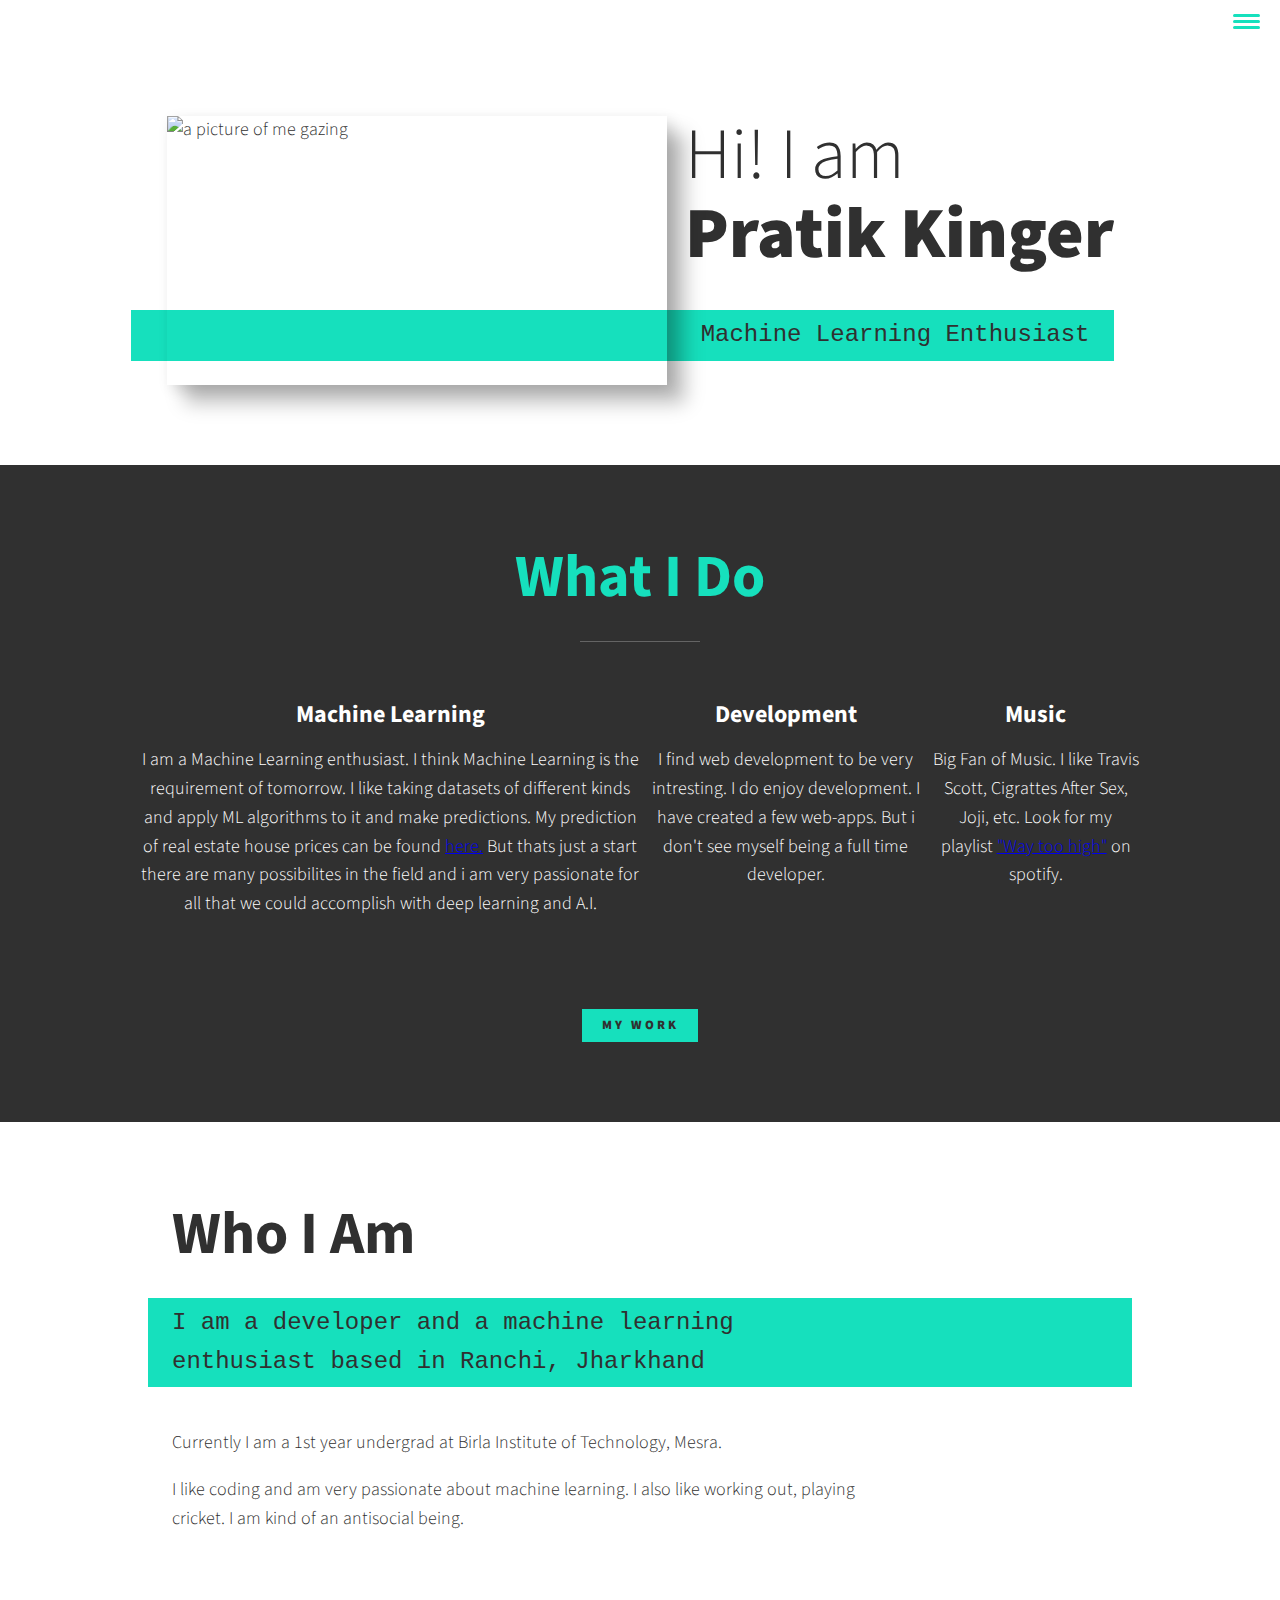
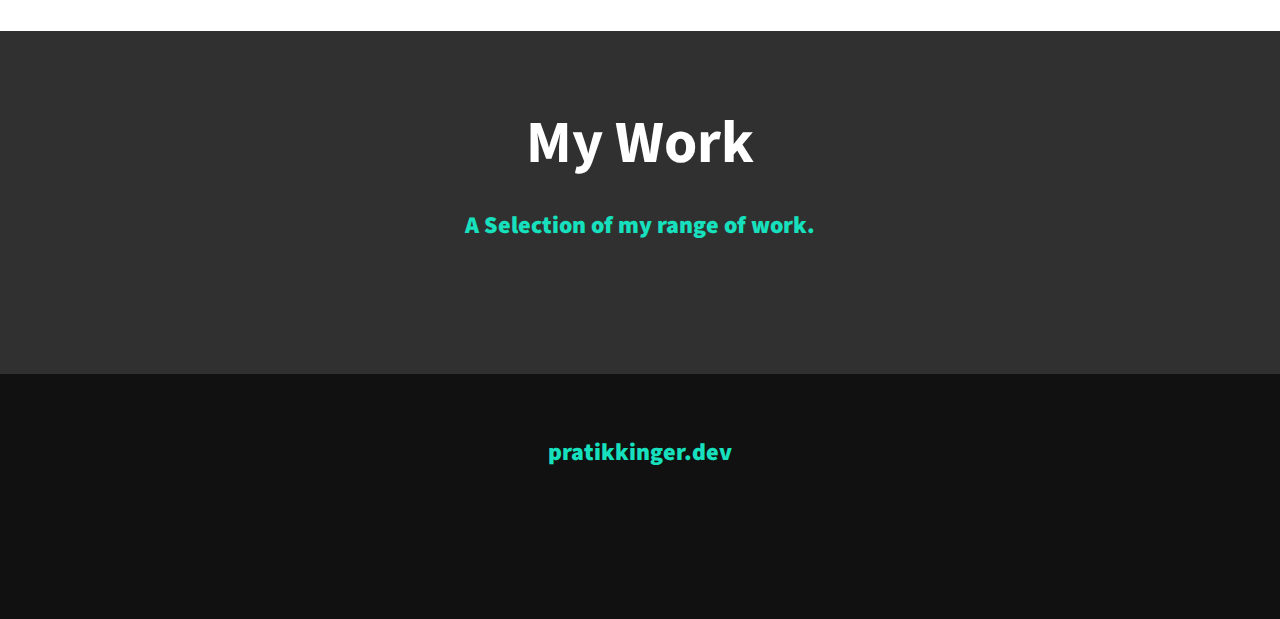
==== index.html @ e16b384f "Rename portfolio.html to index.html" ====
<!DOCTYPE html>
    <head>
        <meta charset="utf-8">
        <meta http-equiv="X-UA-Compatible" content="IE=edge">
        <title>Pratik Portfolio</title>
        <meta name="description" content="">
        <meta name="viewport" content="width=device-width, initial-scale=1.0">
        <script src="https://kit.fontawesome.com/298c49ebe2.js" crossorigin="anonymous"></script>
        <link rel="stylesheet" href="https://cdnjs.cloudflare.com/ajax/libs/font-awesome/5.12.0-2/css/all.min.css" integrity="sha256-46r060N2LrChLLb5zowXQ72/iKKNiw/lAmygmHExk/o=" crossorigin="anonymous" />
        <link href="https://fonts.googleapis.com/css2?family=Source+Sans+Pro:wght@200;300;400;900&display=swap" rel="stylesheet">
        <link href="https://fonts.googleapis.com/css2?family=Source+Code+Pro:ital,wght@0,300;0,400;0,500;0,600;0,700;0,900;1,300;1,400;1,500;1,600;1,700;1,900&display=swap" rel="stylesheet">
        <link rel="stylesheet" href="portfolio.css">
    </head>
    <body>
        <header>
            <div class="logo">
                <img src="../Images/logo.png" alt="">
            </div>
            <button class="nav-toggle" aria-label="toggle navigation">
                <span class="hamburger"></span>
            </button>
            <nav class="nav">
                <ul class="nav__list">
                    <li class="nav__item"><a href="#home" class="nav__link">Home</a></li>
                    <li class="nav__item"><a href="#services" class="nav__link">Services</a></li>
                    <li class="nav__item"><a href="#about" class="nav__link">About Me</a></li>
                    <li class="nav__item"><a href="#work" class="nav__link">My Work</a></li>
                </ul>
            </nav>
        </header>      

        <!-- Introduction  -->
        <section class="intro" id="home">
            <h1 class="section__title section__title--intro">
                Hi! I am <strong>Pratik Kinger</strong>
            </h1>
            <p class="section__subtitle section__subtitle--intro"">Machine Learning Enthusiast</p>
            <img class="intro__img" src="../Images/image1.1.jpg" alt="a picture of me gazing">
            
        </section>

        <!-- My Services -->
        <section class="my-services" id="services">
            <h2 class="section__title section__title--services">What I Do</h2>
            <div class="services">
                <div class="service">
                    <h3>Machine Learning</h3>
                    <p>I am a Machine Learning enthusiast. I think Machine Learning is the requirement of tomorrow. I like taking datasets of different kinds and apply ML algorithms to it and make predictions. My prediction of real estate house prices can be found <a href="https://github.com/its-me-pratik/Small-Projects">here.</a> But thats just a start there are many possibilites in the field and i am very passionate for all that we could accomplish with deep learning and A.I.</p>
                </div>     

                <div class="service">
                    <h3>Development</h3>
                    <p>I find web development to be very intresting. I do enjoy development. I have created a few web-apps. But i don't see myself being a full time developer.</p>
                </div>

                <div class="service">
                    <h3>Music</h3>
                    <p>Big Fan of Music. I like Travis Scott, Cigrattes After Sex, Joji, etc. Look for my playlist <a href="https://open.spotify.com/playlist/7AmLpKijyORW5ZhFS0E2ra?si=j5usQoUrQCOVae9t8mGTPw">"Way too high"</a> on spotify.</p>
                </div>
            </div>
            <a href="#work" class="btn">My Work</a>
        </section>

        <!-- About Me  -->
        <section class="about-me" id="about">
            <h2 class="section__title section__title--about">Who I Am</h2>
            <p class="section__subtitle section__subtitle--about">I am a developer and a machine learning enthusiast based in Ranchi, Jharkhand</p>

            <div class="about-me__body">
                <p>Currently I am a 1st year undergrad at Birla Institute of Technology, Mesra.</p>
                <p>I like coding and am  very passionate about machine learning. I also like working out, playing cricket. I am kind of an antisocial being. </p>
            </div>
            
            <img src="../Images/about-image2.jpg" alt="" class="about-me__img">
        </section>
 
        <!-- My Work -->
        <section class="my-work" id="work">
            <h2 class="section__title section__title--work">My Work</h2>
            <p class="section__subtitle section__subtitle--work">A Selection of my range of work.</p>

            <div class="portfolio">
                <!-- Portfolio item 01 -->
                <a href="#" class="portfolio__item">
                    <img src="../Images/portfolio-01.jpg" alt="" class="portfolio__img">
                </a>
                <!-- Portfolio item 02 -->
                <a href="#" class="portfolio__item">
                    <img src="../Images/portfolio-02.jpg" alt="" class="portfolio__img">
                </a>
                <!-- Portfolio item 03 -->
                <a href="#" class="portfolio__item">
                    <img src="../Images/portfolio-03.jpg" alt="" class="portfolio__img">
                </a>
                 <!-- Portfolio item 03 -->
                 <a href="#" class="portfolio__item">
                    <img src="../Images/portfolio-04.jpg" alt="" class="portfolio__img">
                </a>
                 <!-- Portfolio item 03 -->
                 <a href="#" class="portfolio__item">
                    <img src="../Images/portfolio-05.png" alt="" class="portfolio__img">
                </a>
                 <!-- Portfolio item 03 -->
                 <a href="#" class="portfolio__item">
                    <img src="../Images/portfolio-06.png" alt="" class="portfolio__img">
                </a>

            </div>
        </section>

        <!-- footer -->
        <footer>
            <a href="mailto:dangerous.pratik99@gmail.com" class="footer__link">pratikkinger.dev</a>
            <ul class="social-list">
                <li class="social-list__item">
                    <a href="https://medium.com/@DaveSchools/i-dont-get-it-why-everyone-should-be-on-twitter-and-how-to-enjoy-it-even-if-you-only-have-2-653ce5dd1c83" class="social-list__link">
                        <i class="fab fa-twitter"></i>
                    </a>
                </li>
                <li class="social-list__item">
                    <a href="https://github.com/its-me-pratik" class="social-list__link">
                        <i class="fab fa-github"></i>
                    </a>
                </li>
                <li class="social-list__item">
                    <a href="https://www.instagram.com/its_me___pratik/" class="social-list__link">
                        <i class="fab fa-instagram"></i>
                    </a>
                </li>
                <li class="social-list__item">
                    <a href="https://www.facebook.com/pratik.kinger/" class="social-list__link">
                        <i class="fab fa-facebook"></i>
                    </a>
                </li>   
            </ul>
        </footer>
        <script src="portfolio.js" type="text/javascript"></script>
    </body>
</html>
---- portfolio.css ----
*,
*::before,
*::after{
    box-sizing: border-box;
}
:root{
    --ff-primary: 'Source Sans Pro', sans-serif;
    --ff-secondary: 'Source  Pro', monospace;

    --fw-reg: 300;
    --fw-bold: 900;

    --clr-light: #fff;
    --clr-dark: #303030;
    --clr-accent: #16e0bd;

    --fs-h1: 3rem;
    --fs-h2: 2.25rem;
    --fs-h3: 1.25rem;
    --fs-body: 1rem;

    --bs: 1em 1em 1em rgba(0,0,0,0.25),
          .25em .25em .75em rgba(0,0,0,.15);

}
@media(min-width: 800px){
    :root{
        --fs-h1: 4.5rem;
        --fs-h2: 3.75rem;
        --fs-h3: 1.5rem;
        --fs-body: 1.125rem;
    }
}

 /* General Styles */
 html{
     scroll-behavior: smooth;
 }
 body{
     background: var(--clr-light);
     color: var(--clr-dark);
     margin: 0;
     font-family: var(--ff-primary);
     font-size: var(--fs-body);
     font-weight: var(--fw-reg);
     line-height: 1.6;
 }

 section{
     padding: 5rem 2rem;
 }
 
 img{
     display: block;
     max-width: 100%;
 }
 strong{
     font-weight: var(--fw-bold);
 }

 :focus{
     outline: 3px solid var(--clr-accent);
     outline-offset: 2px;
 }
 /* Buttons */
 .btn{
     display: inline-block;
     padding: 0.5em 1.5em;
     background-color: var(--clr-accent);
     color: var(--clr-dark);
     text-decoration: none;
     cursor: pointer;
     font-size: 0.8rem;
     text-transform: uppercase;
     letter-spacing: 3px;
     font-weight: var(--fw-bold);
     transition: transform 200ms ease-in-out;
 }
 .btn:hover{
     transform: scale(1.2);
 }

 /* Typography */

 h1,h2,h3{
     line-height: 1.1;
     margin: 0;
 }
 h1{ font-size: var(--fs-h1);}
 h2{ font-size: var(--fs-h2);}
 h3{ font-size: var(--fs-h3);}

.section__title{
    margin-bottom: 0.5em;
}
.section__title--intro{
    font-weight: var(--fw-reg);
}

.section__title--intro strong{
    display: block;
}

.section__subtitle{
    margin:0;
    font-size: var(--fs-h3);
}

.section__subtitle--intro, 
.section__subtitle--about{
    background: var(--clr-accent);
    padding: 0.25em 1em;
    font-family: var(--ff-secondary);
    margin-bottom: 1em;
    
}
.section__subtitle--work{
    color: var(--clr-accent);
    font-weight: var(--fw-bold);
    margin-bottom: 2em;
}
/* header */
.logo{
    max-width: 100px;
}
header{
    display: flex;
    justify-content: space-between;
    padding: 1em;
}
.nav{
    position: fixed;
    background: var(--clr-dark);
    color: var(--clr-light);
    top: 0;
    bottom: 0;
    right: 0;
    left: 0;
    z-index: 100;
    transform: translateX(100%);
    transition: transform 250ms ease-in-out;
}
.nav__list{
    list-style: none;
    display: flex;
    height: 100%;
    flex-direction: column;
    justify-content: space-evenly;
    align-items: center;
    margin: 0;
    padding: 0;
}
.nav-toggle{
    padding: 0.5em;
    background: transparent;
    border: 0;
    cursor: pointer;
    position: absolute;
    right: 1em;
    top: 1em;
    z-index: 1000;
}
.nav__link{
    color: inherit;
    font-weight: var(--fw-bold);
    font-size: var(--fs-h2);
    text-decoration: none;
}
.nav__link:hover{
    color: var(--clr-accent);
}

.nav-open .nav{
    transform: translateX(0);
}

.nav-open .nav-toggle{
    position: fixed;
}

.nav-open .hamburger{
    transform: rotate(.625turn);
}

.nav-open .hamburger::before{
    transform: rotate(90deg) translateX(-6px);
}

.nav-open .hamburger::after{
    opacity: 0;
}



.hamburger{
    display: block;
    position: relative;
}

.hamburger,
.hamburger::before,
.hamburger::after{
    background: var(--clr-accent);
    width: 2em;
    height: 3px;
    border-radius: 1em;
    transition: transform 250ms ease-in-out;
}

.hamburger::before,
.hamburger::after{
    content: '';
    position: absolute;
    left: 0;
    right: 0;
}
.hamburger::before{
    top: 6px;
}

.hamburger::after{
    bottom: 6px;
}


/* Intro section */
.intro{
    position: relative;
}

.intro__img{
    box-shadow: var(--bs);
}
.intro__img:hover{
    transform: scale(1.08);
}

@media(min-width: 600px){
    .intro{
        display: grid;
        width: min-content;
        margin: 0 auto;
        grid-column-gap: 1em;
        grid-template-areas: "img title" "img subtitle";
        grid-template-columns: min-content max-content;
    }
    .intro__img{
        grid-area: img;
        min-width: 500px;
        position: relative;
        z-index: 2;
        transition: transform 300ms ease-in-out;
    }
    .section__subtitle--intro{
        align-self: flex-start;
        grid-column: -1 / 1;
        grid-row: 2;
        text-align: right;
        position: relative;
        left: -1.5em;
        width: calc(100% + 1.5em);
    }
}
/* My Services section */

.my-services{
    background-color: var(--clr-dark);
    background-image: url(../Images/services-background.jpg);
    color: var(--clr-light);
    background-blend-mode: multiply;
    background-size: cover;
    text-align: center;
}

.section__title--services{
    color: var(--clr-accent);
    position: relative;
}
.section__title--services::after{
    content: '';
    display: block;
    width: 2em;
    height: 1px;
    margin: 0.5em auto 1em;
    background-color: var(--clr-light);
    opacity: 0.25;
}

.services{
    margin-bottom: 4em;
}

.service{
    max-width: 500px;
    margin: 0 auto;
}

@media(min-width: 800px){
    .services{
        display: flex;
        max-width: 1000px;
        margin-left: auto;
        margin-right: auto;

    }

    .services + .services{
        margin-left: 2em;
    }
}

/* About Me */
.about-me{
    max-width: 1000px;
    margin: 0 auto;
}

@media(min-width: 600px){
    .about-me{
        display: grid;
        grid-template-columns: 1fr 200px;
        grid-template-areas: "title img" "subtitle img" "text img";
        grid-column-gap: 2em;
    }

    .section__title--about{
        grid-area: title;
    }

    .section__subtitle--about{
        grid-column: 1 / -1;
        grid-row: 2;
        position: relative;
        left: -1em;
        width: calc(100% + 2em);
        padding-left: 1em;
        padding-right: calc(200px + 4em);
    }

    .about-me__img{
        grid-area: img;
        position: relative;
        z-index: 2;
    }
}

/* My work */
.my-work{
    background-color: var(--clr-dark);
    color: var(--clr-light);
    text-align: center;
}

.portfolio{
    display: grid;
    grid-template-columns: repeat(3, minmax(300px,500px));
    /* grid-template-columns: repeat(auto-fit, minmax(300px,1fr)); */
}

.portfolio__item{
    background: var(--clr-dark);   
    overflow: hidden;
}
.portfolio__img{
    transition: transform 750ms cubic-bezier(0.5, 0, 0.5, 1);
    /* opacity 250ms linear; */
}

.portfolio__img:hover,
.portfolio__item:focus .portfolio__img{
    transform: scale(1.2);
    opacity: 0.75;
}

.portfolio__item:focus{
    position: relative;
    z-index: 2;
}

/* Footer */

footer{
    background: #111;
    color: var(--clr-accent);
    text-align: center;
    padding: 2.5em 0em;
    font-size: var(--fs-h3);
}
footer a{
    color: inherit;
    text-decoration: none;
}
.footer__link:hover,
.social-list__link:hover{
    opacity: 0.75;
}
.footer__link{
    font-weight: var(--fw-bold);
}
.footer__link:hover{
    text-decoration: underline;
}

.social-list{
    list-style: none;
    display: flex;
    justify-content: center;
    margin: 2em 0 0;
    padding: 0;
}

.social-list__item{
    margin: 0 .5em;
}
.social-list__link{
    padding: 0.5em;
}
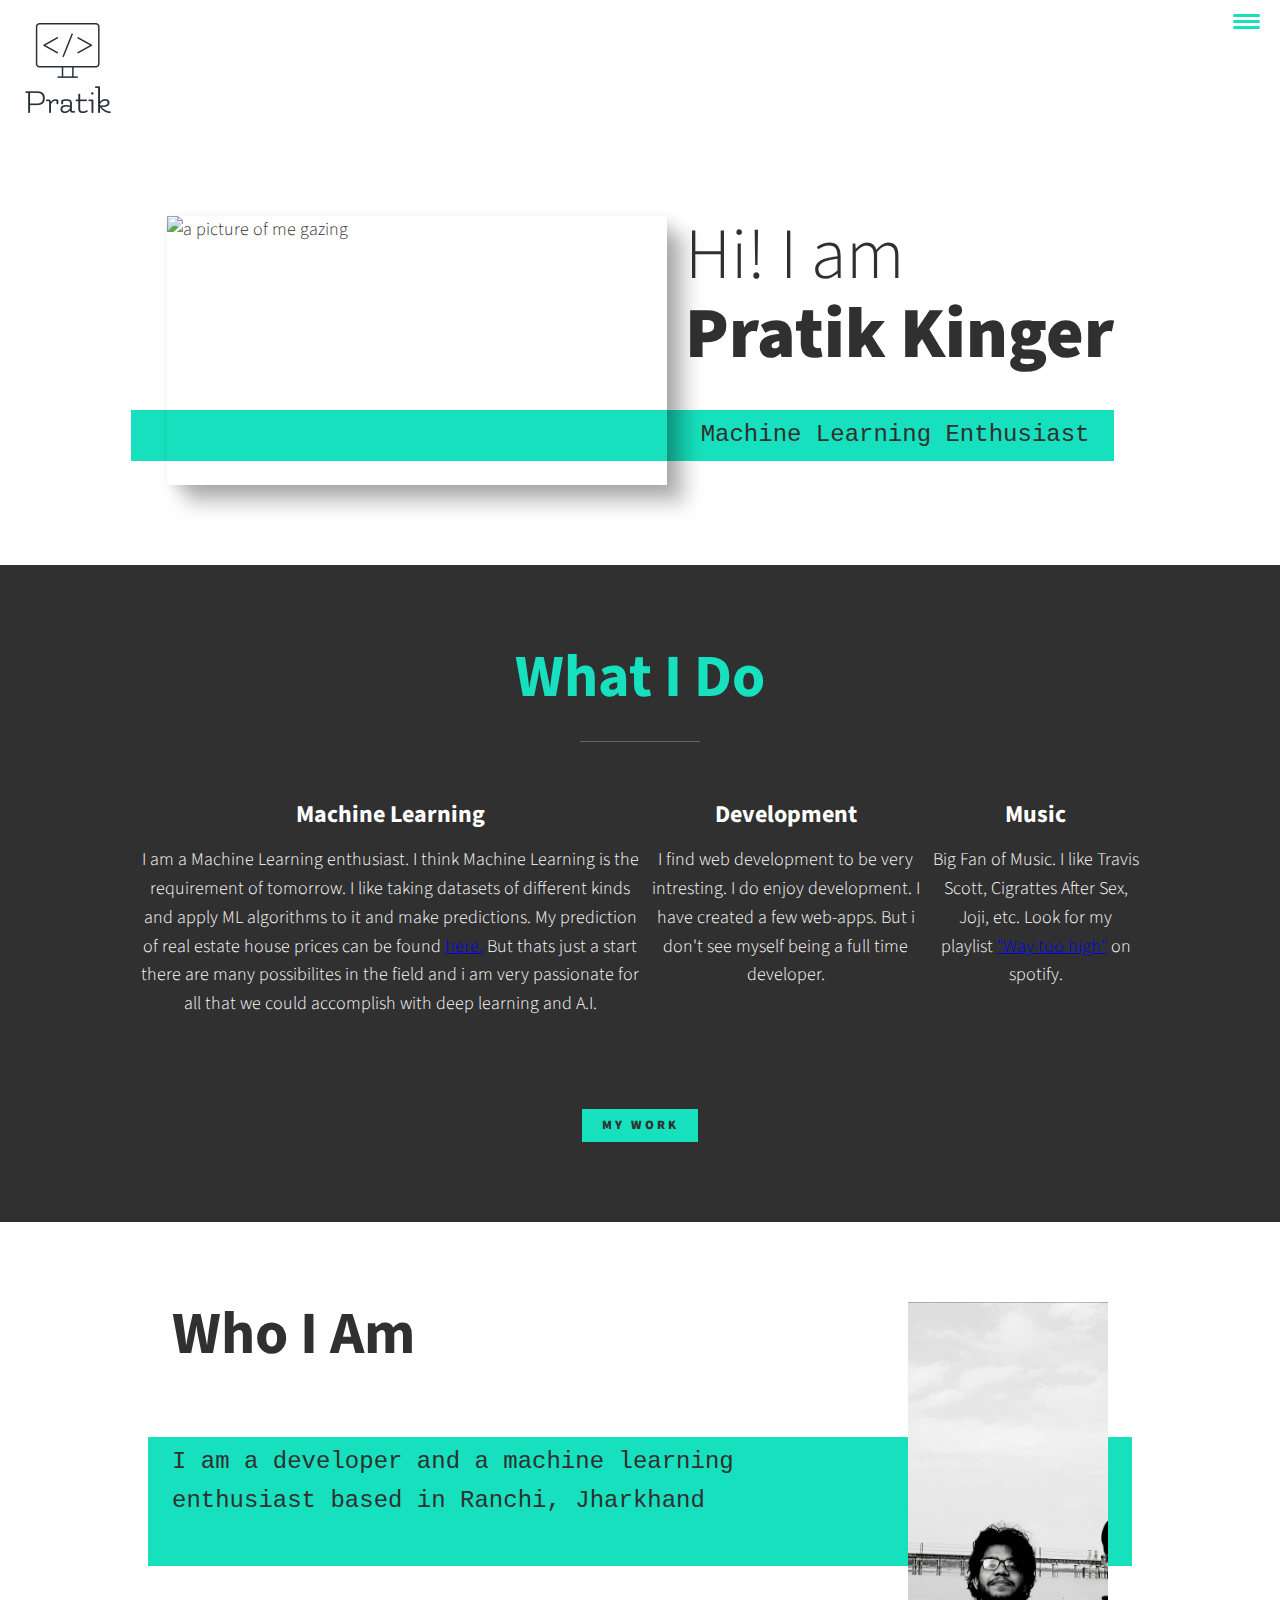
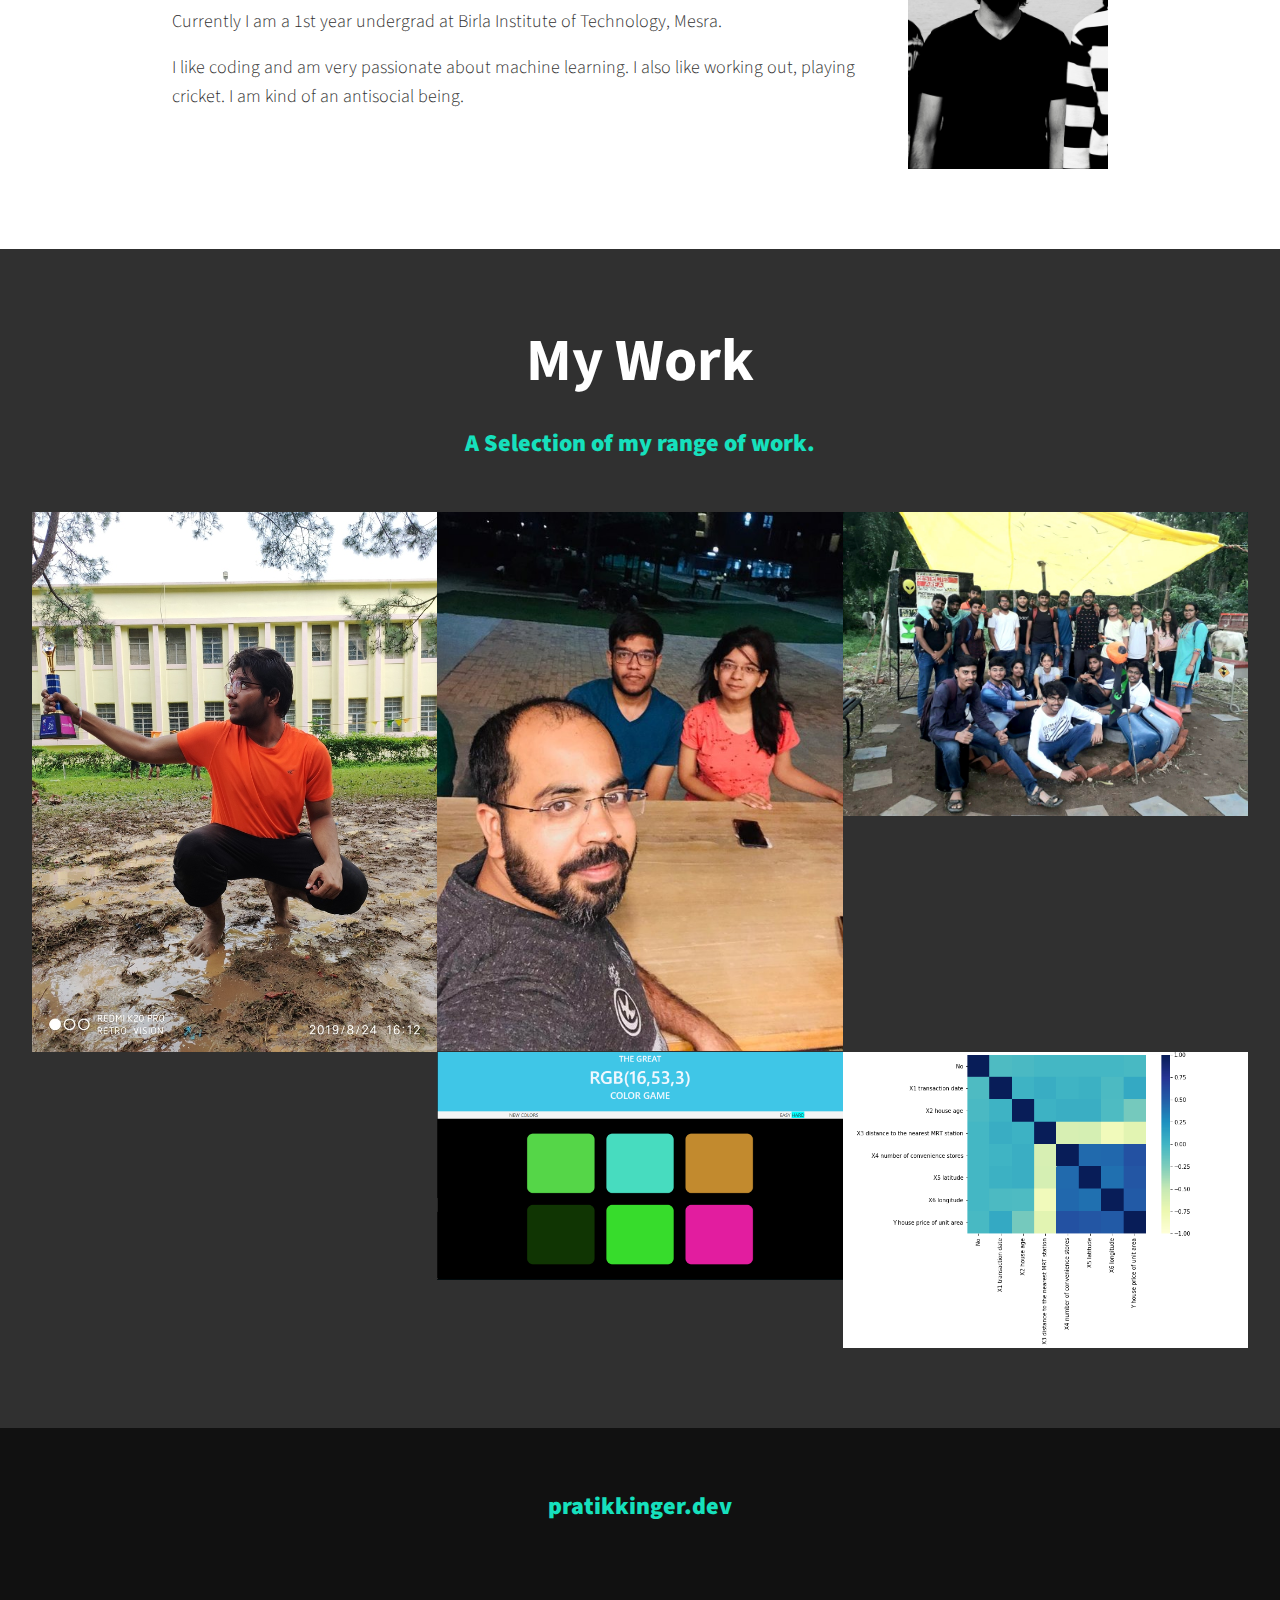
==== commit 7a4330d0: "Update index.html" ====
--- a/index.html
+++ b/index.html
@@ -14,7 +14,7 @@
     <body>
         <header>
             <div class="logo">
-                <img src="../Images/logo.png" alt="">
+                <img src="logo.png" alt="">
             </div>
             <button class="nav-toggle" aria-label="toggle navigation">
                 <span class="hamburger"></span>
@@ -35,7 +35,7 @@
                 Hi! I am <strong>Pratik Kinger</strong>
             </h1>
             <p class="section__subtitle section__subtitle--intro"">Machine Learning Enthusiast</p>
-            <img class="intro__img" src="../Images/image1.1.jpg" alt="a picture of me gazing">
+            <img class="intro__img" src="image1.1.jpg" alt="a picture of me gazing">
             
         </section>
 
@@ -71,7 +71,7 @@
                 <p>I like coding and am  very passionate about machine learning. I also like working out, playing cricket. I am kind of an antisocial being. </p>
             </div>
             
-            <img src="../Images/about-image2.jpg" alt="" class="about-me__img">
+            <img src="about-image2.jpg" alt="" class="about-me__img">
         </section>
  
         <!-- My Work -->
@@ -82,27 +82,27 @@
             <div class="portfolio">
                 <!-- Portfolio item 01 -->
                 <a href="#" class="portfolio__item">
-                    <img src="../Images/portfolio-01.jpg" alt="" class="portfolio__img">
+                    <img src="portfolio-01.jpg" alt="" class="portfolio__img">
                 </a>
                 <!-- Portfolio item 02 -->
                 <a href="#" class="portfolio__item">
-                    <img src="../Images/portfolio-02.jpg" alt="" class="portfolio__img">
+                    <img src="portfolio-02.jpg" alt="" class="portfolio__img">
                 </a>
                 <!-- Portfolio item 03 -->
                 <a href="#" class="portfolio__item">
-                    <img src="../Images/portfolio-03.jpg" alt="" class="portfolio__img">
+                    <img src="portfolio-03.jpg" alt="" class="portfolio__img">
                 </a>
                  <!-- Portfolio item 03 -->
                  <a href="#" class="portfolio__item">
-                    <img src="../Images/portfolio-04.jpg" alt="" class="portfolio__img">
+                    <img src="portfolio-04.jpg" alt="" class="portfolio__img">
                 </a>
                  <!-- Portfolio item 03 -->
                  <a href="#" class="portfolio__item">
-                    <img src="../Images/portfolio-05.png" alt="" class="portfolio__img">
+                    <img src="portfolio-05.png" alt="" class="portfolio__img">
                 </a>
                  <!-- Portfolio item 03 -->
                  <a href="#" class="portfolio__item">
-                    <img src="../Images/portfolio-06.png" alt="" class="portfolio__img">
+                    <img src="portfolio-06.png" alt="" class="portfolio__img">
                 </a>
 
             </div>
